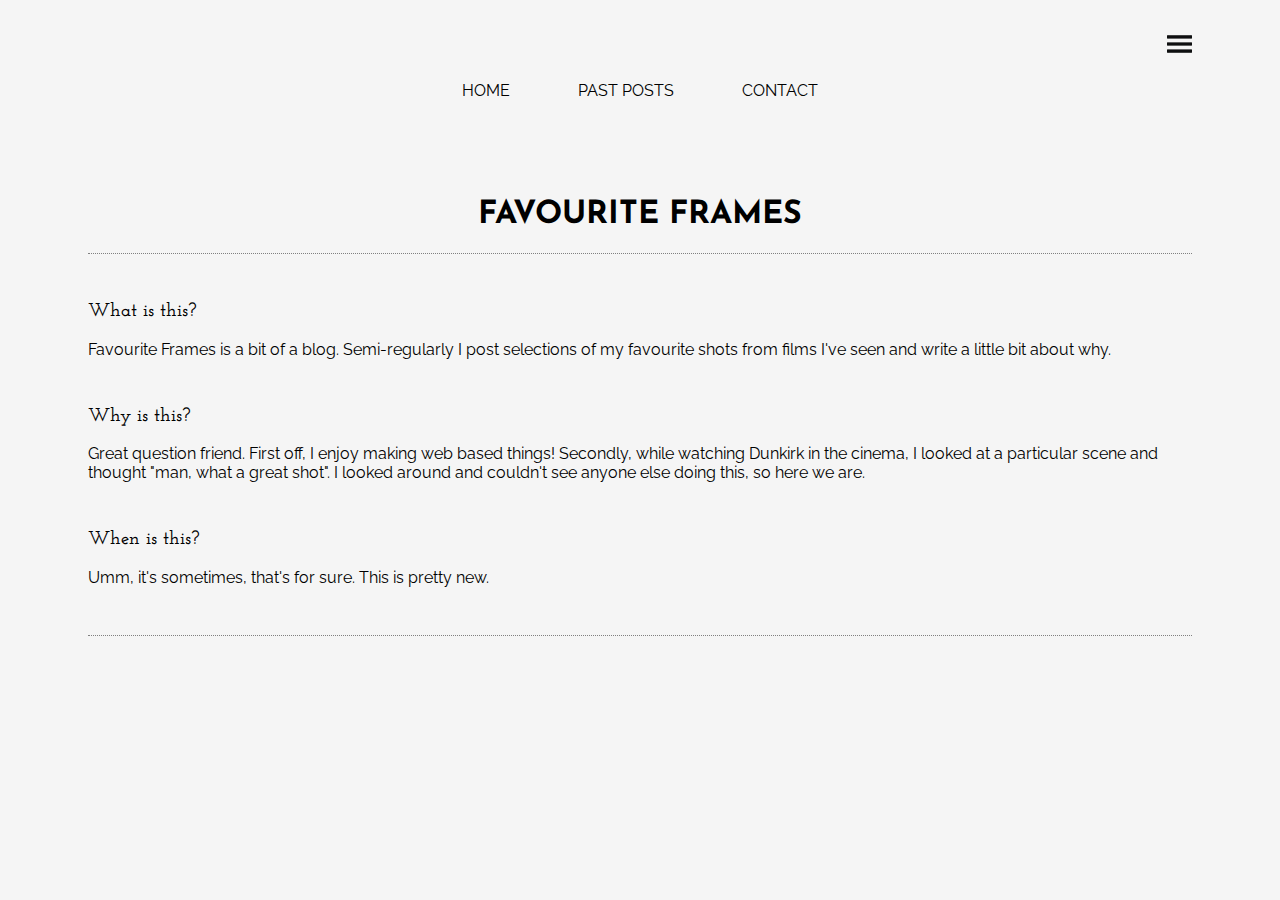
==== about.html @ b16b312b "Add files via upload" ====
<!DOCTYPE html>
<html lang="en">
<head>
  
  <!--  Meta  -->
  <meta charset="UTF-8" />
  <meta name="viewport" content="width=device-width, initial-scale=1.0">
  <title></title>
  
  <!--  Styles  -->
  <link href="https://fonts.googleapis.com/css?family=Josefin+Slab:400,600|Josefin+Sans:100|Raleway" rel="stylesheet" />
  <link rel="stylesheet" href="style.css">
</head>
<body>
  <div class="container">
    
    <div class="menu-button">
      <img src="img/menu.png" id="m-button"/>
    </div>
    <div class="menu" id="about-menu-mobile">
        <ul>
          <li>
            <a href="index.html" class="m-link">HOME</a>
          </li>
          <li>
            <a href="past_posts.html" class="m-link">PAST POSTS</a>
          </li>
          <li>
            <a href="contact.html" class="m-link">CONTACT</a>
          </li>
        </ul>
      </div>
    
    <div class="head">
      <h1>FAVOURITE FRAMES</h1>
    </div>
    
    <div class="featured about-p">
      <h3>What is this?</h3>
      <p>Favourite Frames is a bit of a blog. Semi-regularly I post selections of my favourite shots from films I've seen and write a little bit about why.</p>
      <h3>Why is this?</h3>
      <p>Great question friend. First off, I enjoy making web based things! Secondly, while watching Dunkirk in the cinema, I looked at a particular scene and thought "man, what a great shot". I looked around and couldn't see anyone else doing this, so here we are.</p>
      <h3>When is this?</h3>
      <p>Umm, it's sometimes, that's for sure. This is pretty new.</p>
    </div>
    
  </div>

  
  <!-- Scripts -->
  <script   src="https://code.jquery.com/jquery-3.2.1.min.js"   integrity="sha256-hwg4gsxgFZhOsEEamdOYGBf13FyQuiTwlAQgxVSNgt4="   crossorigin="anonymous"></script>
  <script src="script.js"></script>
</body>
</html>
---- style.css ----
/*  GENERAL  */

body {
  background: #f5f5f5;
}

.container {
  padding: 0 5rem;
}

h1 {font-family: 'Josefin Sans', sans-serif;}

h2, h3 {
  font-family: 'Josefin Slab', serif;
  font-weight: 600;
}

p {
  font-family: 'Raleway', sans-serif;
}


/*  MENU - HEADING */
.menu-button {
  width: 100%;
  height: 3rem;
  margin-top: 2rem;
}
#m-button {
  text-align: right;
  cursor: pointer;
  float: right;
}

.head {
  text-align: center;
  border-bottom: 1px dotted grey;
}

.menu {
  height: 6em;
  border: 1px solid transparent;
}

ul {
  list-style: none;
  padding: 0;
  margin: 0!important;
  text-align: center;
  font-family: 'Raleway', sans-serif;
}

li {
  display: inline-block;
}

a {
  color: black;
  text-decoration: none;
  padding: 0 2rem;
}


/*  FEATURED POST  */

.featured {
  margin-top: 3rem;
  border-bottom: 1px dotted grey;
}

.featured img {
  width: 100%;
}

.featured h2 {
  margin: 1rem 0 0 0;
}
.featured p {
  margin-top: 0;
}

.about-p p {
  margin-bottom: 3rem;
}

#insta img {
  width: 2rem;
  height: 2rem;
  margin-top: -2rem;
  margin-bottom: 3rem;
  cursor: pointer;
}

/*  ARCHIVE  */

.archive {
  margin: 3rem 0;
  height: auto;
  display: grid;
  grid-template-columns: 1fr 1fr 1fr;
  grid-gap: 1rem;
}

.prev-post {
  display: inline-block;
  vertical-align: top;
  opacity: 0.75;
  cursor: pointer;
}

.prev-post img {
  width: 100%;
}

.prev-post h3 {
  margin: 0;
}

.prev-post p {
  margin: 0;
}

.prev-post:hover {
  opacity: 1;
}



.more-button {
  margin: 5rem auto;
  text-align: center;
}

#mo-button {
  color: white;
  background-color: #dd9292;
  text-decoration: none;
  padding: 0.6rem 1.5rem;
  border-radius: 5px;
  border: 1px solid #dd9292;
  font-family: 'Raleway', sans-serif;
}

#mo-button:hover {
  background-color: #F5F5F5;
  color: #8A3333;
  border: 1px solid #8A3333;
}

/*  PAST POSTS  */
.posts {
  margin-top: 3rem;
}

.posts h2 {
  margin-bottom: 0;
}

.pp {
  margin-bottom: 2rem;
  opacity: 1;
}
/*  MEDIA QUERIES  */

@media only screen and (max-width: 750px) {
  .container {
    padding: 0 1rem;
  }
  .prev-post p {
    display: none;
  }
  li {
    display: block;
    margin-bottom: 1rem;
  }
  ul {
    border-bottom: 1px dotted grey;
  }
  .menu {
    height: 7rem;
  }
  
  .m-post {
    height: 9.2rem;
  }
}
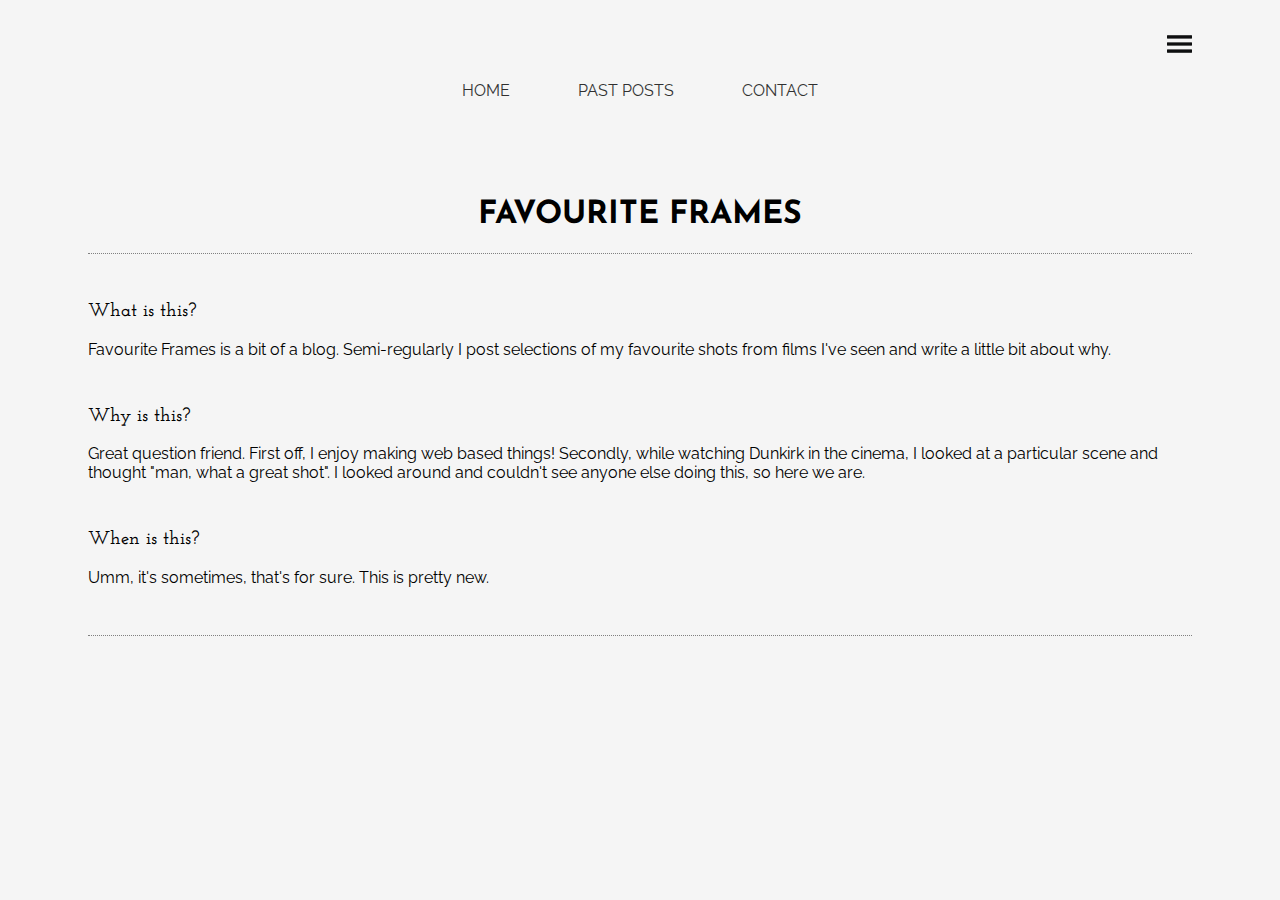
==== commit e8f2501a: "Update about.html" ====
--- a/about.html
+++ b/about.html
@@ -5,7 +5,7 @@
   <!--  Meta  -->
   <meta charset="UTF-8" />
   <meta name="viewport" content="width=device-width, initial-scale=1.0">
-  <title></title>
+  <title>Favourite Frames | About</title>
   
   <!--  Styles  -->
   <link href="https://fonts.googleapis.com/css?family=Josefin+Slab:400,600|Josefin+Sans:100|Raleway" rel="stylesheet" />
@@ -51,4 +51,4 @@
   <script   src="https://code.jquery.com/jquery-3.2.1.min.js"   integrity="sha256-hwg4gsxgFZhOsEEamdOYGBf13FyQuiTwlAQgxVSNgt4="   crossorigin="anonymous"></script>
   <script src="script.js"></script>
 </body>
-</html>+</html>
--- a/style.css
+++ b/style.css
@@ -58,8 +58,12 @@
   color: black;
   text-decoration: none;
   padding: 0 2rem;
+  opacity: 0.8;
 }
 
+.m-link:hover {
+  opacity: 1;
+}
 
 /*  FEATURED POST  */
 
@@ -130,7 +134,6 @@
   margin: 5rem auto;
   text-align: center;
 }
-
 #mo-button {
   color: white;
   background-color: #dd9292;
@@ -139,6 +142,7 @@
   border-radius: 5px;
   border: 1px solid #dd9292;
   font-family: 'Raleway', sans-serif;
+  transition: background-color 2s, color 2s, border 2s;
 }
 
 #mo-button:hover {
@@ -183,4 +187,4 @@
   .m-post {
     height: 9.2rem;
   }
-}+}
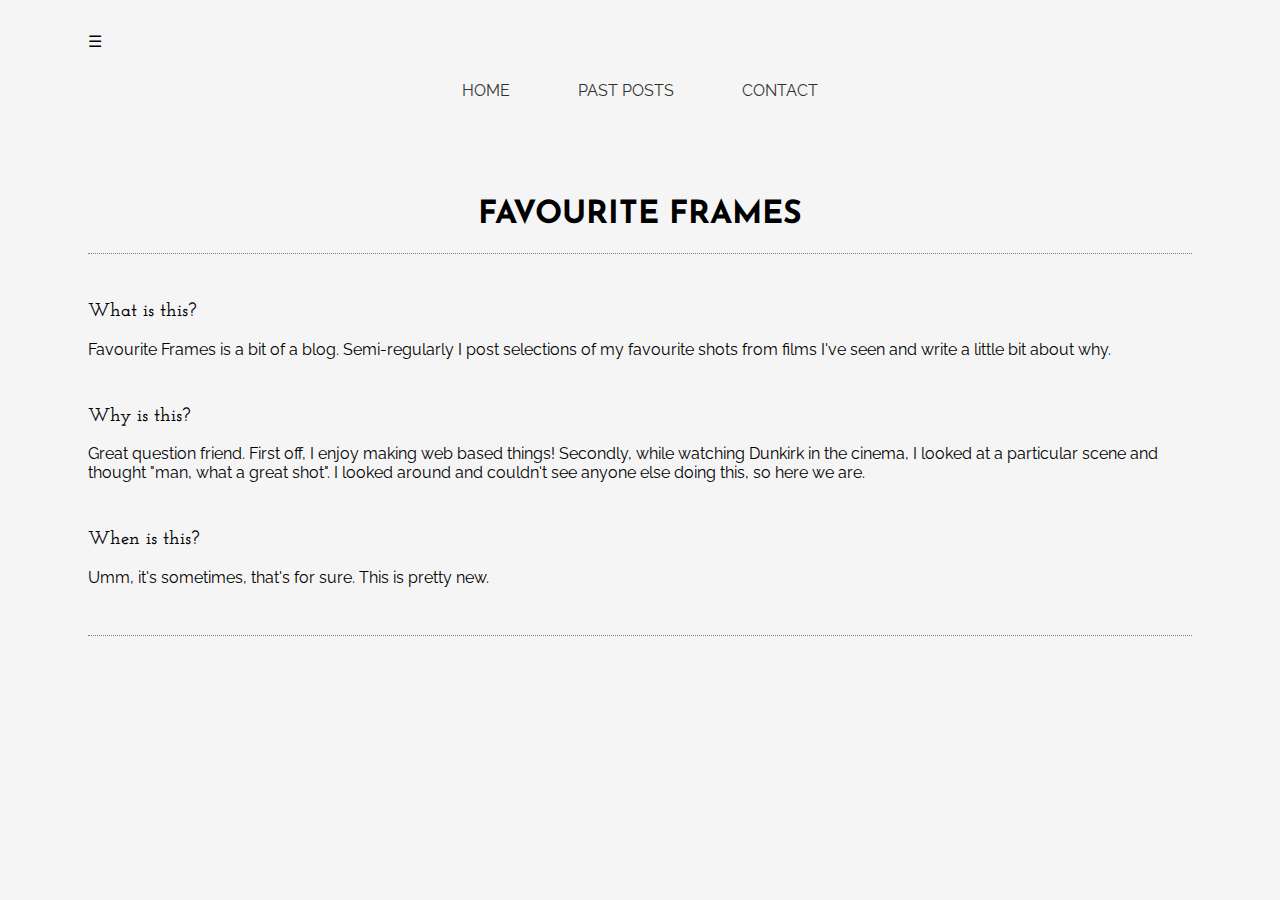
==== commit da99c57c: "Update about.html" ====
--- a/about.html
+++ b/about.html
@@ -15,7 +15,7 @@
   <div class="container">
     
     <div class="menu-button">
-      <img src="img/menu.png" id="m-button"/>
+      ☰
     </div>
     <div class="menu" id="about-menu-mobile">
         <ul>
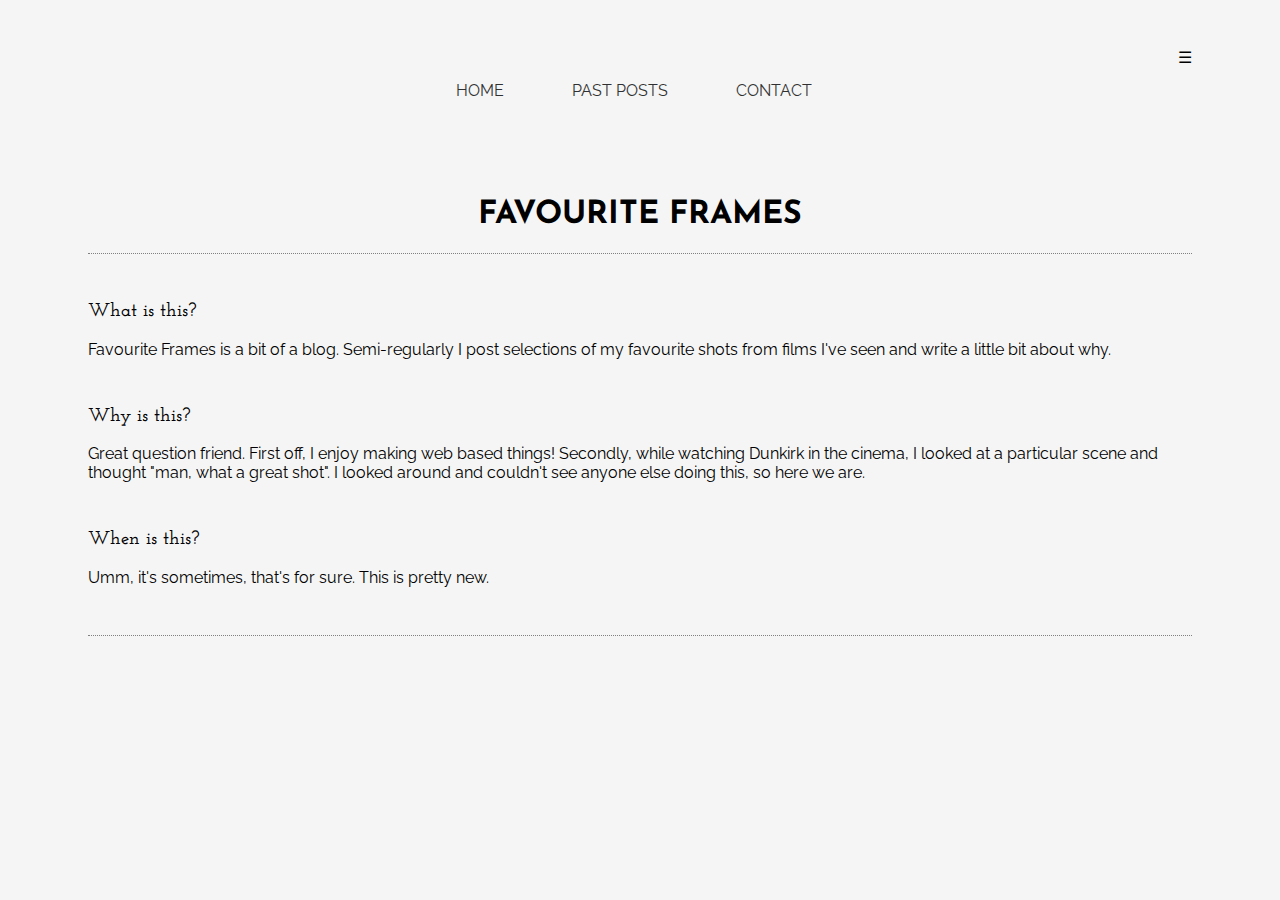
==== commit a9e9018a: "Update about.html" ====
--- a/about.html
+++ b/about.html
@@ -15,7 +15,7 @@
   <div class="container">
     
     <div class="menu-button">
-      ☰
+      <p id="m-button">☰</p>
     </div>
     <div class="menu" id="about-menu-mobile">
         <ul>
